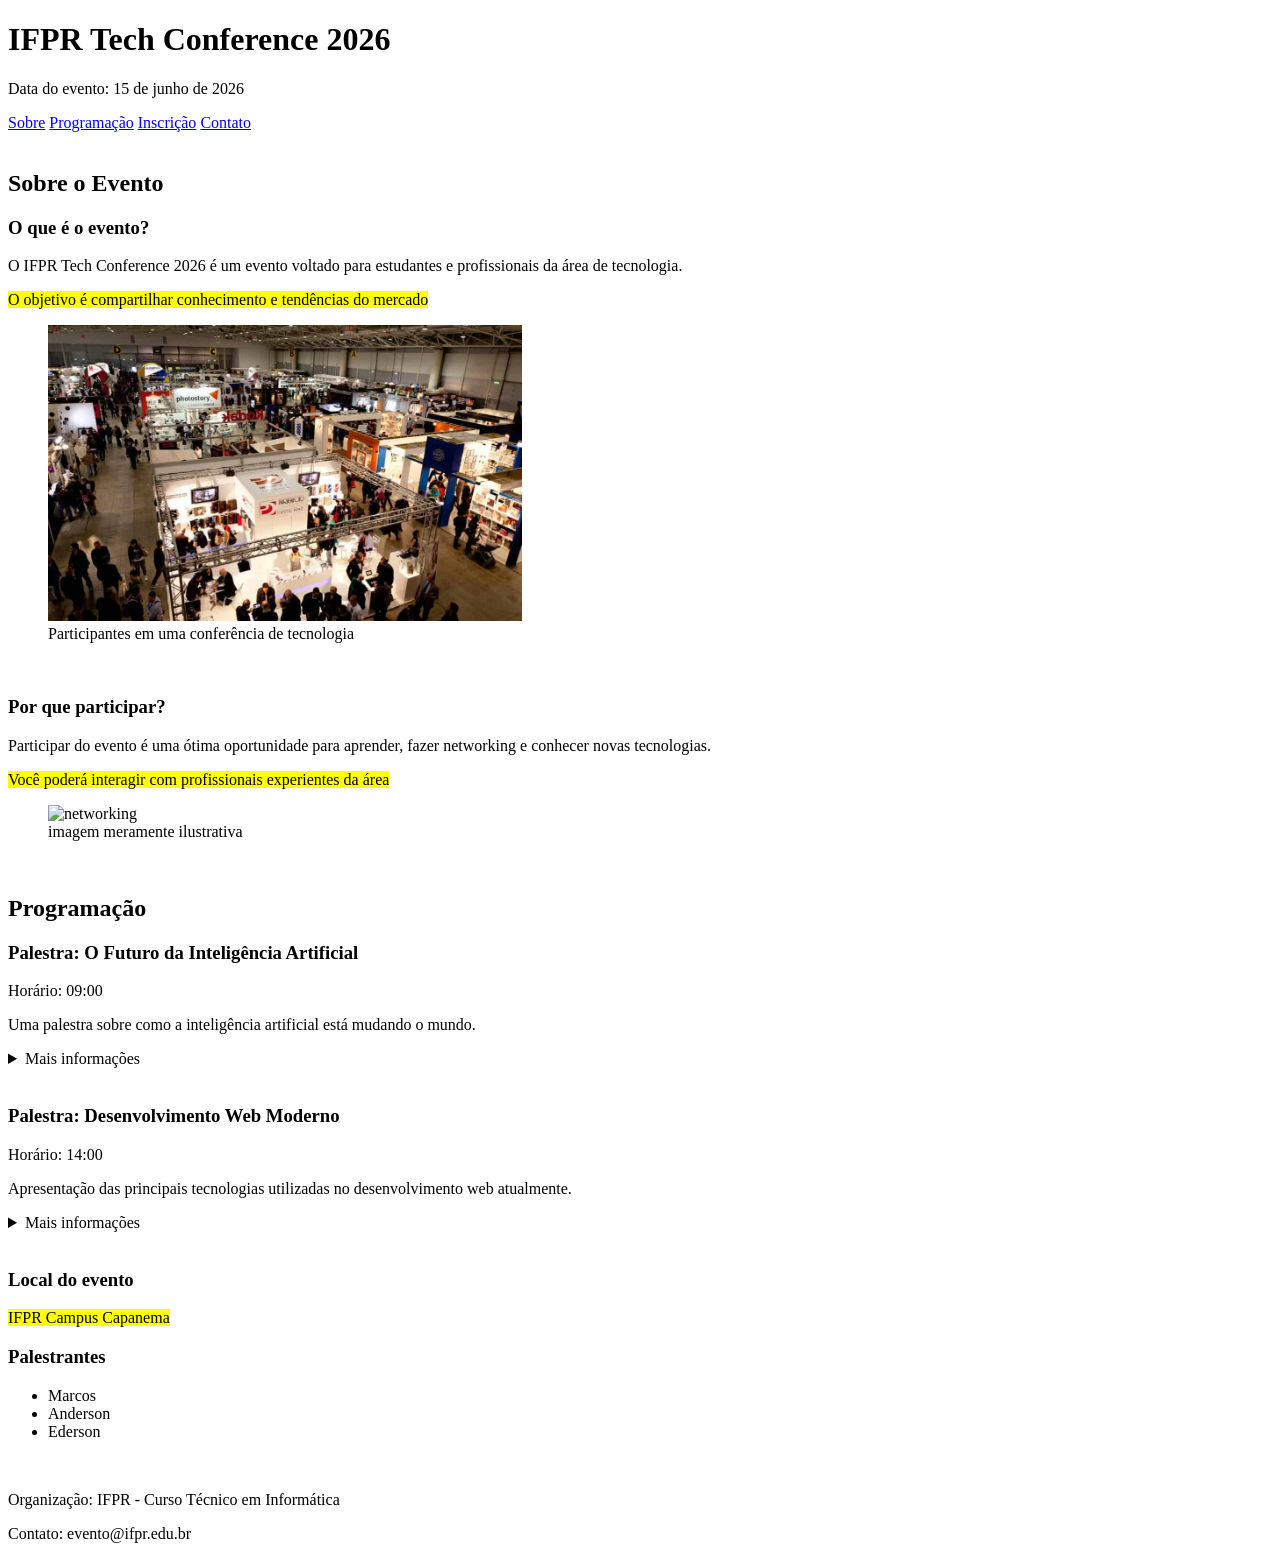
==== eventos.html @ 7dd4a231 "Add files via upload" ====
<!DOCTYPE html>
<html lang="en">
<head>
    <meta charset="UTF-8">
    <meta name="viewport" content="width=device-width, initial-scale=1.0">
    <title>eventos.html</title>
</head>
<body>
    <header>
        <h1>IFPR Tech Conference 2026</h1>
        <p>Data do evento: <time datetime="2026-06-15">15 de junho de 2026</time></p>
        <nav>
            <a href="#">Sobre</a>
            <a href="#">Programação</a>
            <a href="#">Inscrição</a>
            <a href="#">Contato</a>
        </nav>
    </header>
    <main>
        <br>
        <section>
            <h2>Sobre o Evento</h2>
            <article>
                <h3>O que é o evento?</h3>
                <p>O IFPR Tech Conference 2026 é um evento voltado para estudantes e profissionais da área de tecnologia.</p>
                <p><mark>O objetivo é compartilhar conhecimento e tendências do mercado</mark></p>
                <figure>
                    <img src="imagens/evento tecnologia.jpg" alt="evento de tecnologia" width="40%">
                    <figcaption>Participantes em uma conferência de tecnologia</figcaption>
                </figure>
            </article>
            <br>
            <article>
                <h3>Por que participar?</h3>
                <p>Participar do evento é uma ótima oportunidade para aprender, fazer networking e conhecer novas tecnologias.</p>
                <p><mark>Você poderá interagir com profissionais experientes da área</mark></p>
                <figure>
                    <img src="imagens/networking.jfif" alt="networking" width="40%">
                    <figcaption>imagem meramente ilustrativa</figcaption>
                </figure>
            </article>
        </section>
        <br>
        <section>
            <h2>Programação</h2>
            <article>
                <h3>Palestra: O Futuro da Inteligência Artificial</h3>
                <p>Horário: <time datetime="2026-06-15T09:00">09:00</time></p>
                <p>Uma palestra sobre como a inteligência artificial está mudando o mundo.</p>
                <details>
                    <summary>Mais informações</summary>
                    <p>Serão abordados temas como aprendizado de máquina, automação e impactos no mercado de trabalho.</p>
                </details>
            </article>
            <br>
            <article>
                <h3>Palestra: Desenvolvimento Web Moderno</h3>
                <p>Horário: <time datetime="2026-06-15T14:00">14:00</time></p>
                <p>Apresentação das principais tecnologias utilizadas no desenvolvimento web atualmente.</p>
                <details>
                    <summary>Mais informações</summary>
                    <p>Serão apresentados frameworks modernos, boas práticas e tendências do mercado.</p>
                </details>
            </article>
            <br>
            <aside>
                <h3>Local do evento</h3>
                <p><mark>IFPR Campus Capanema</mark></p>
                <h3>Palestrantes</h3>
                <ul>
                    <li>Marcos</li>
                    <li>Anderson</li>
                    <li>Ederson</li>
                </ul>
            </aside>
        </section>
    </main>
    <br>
    <footer>
        <p>Organização: IFPR - Curso Técnico em Informática</p>
        <p>Contato: evento@ifpr.edu.br</p>
    </footer>
</body>
</html>
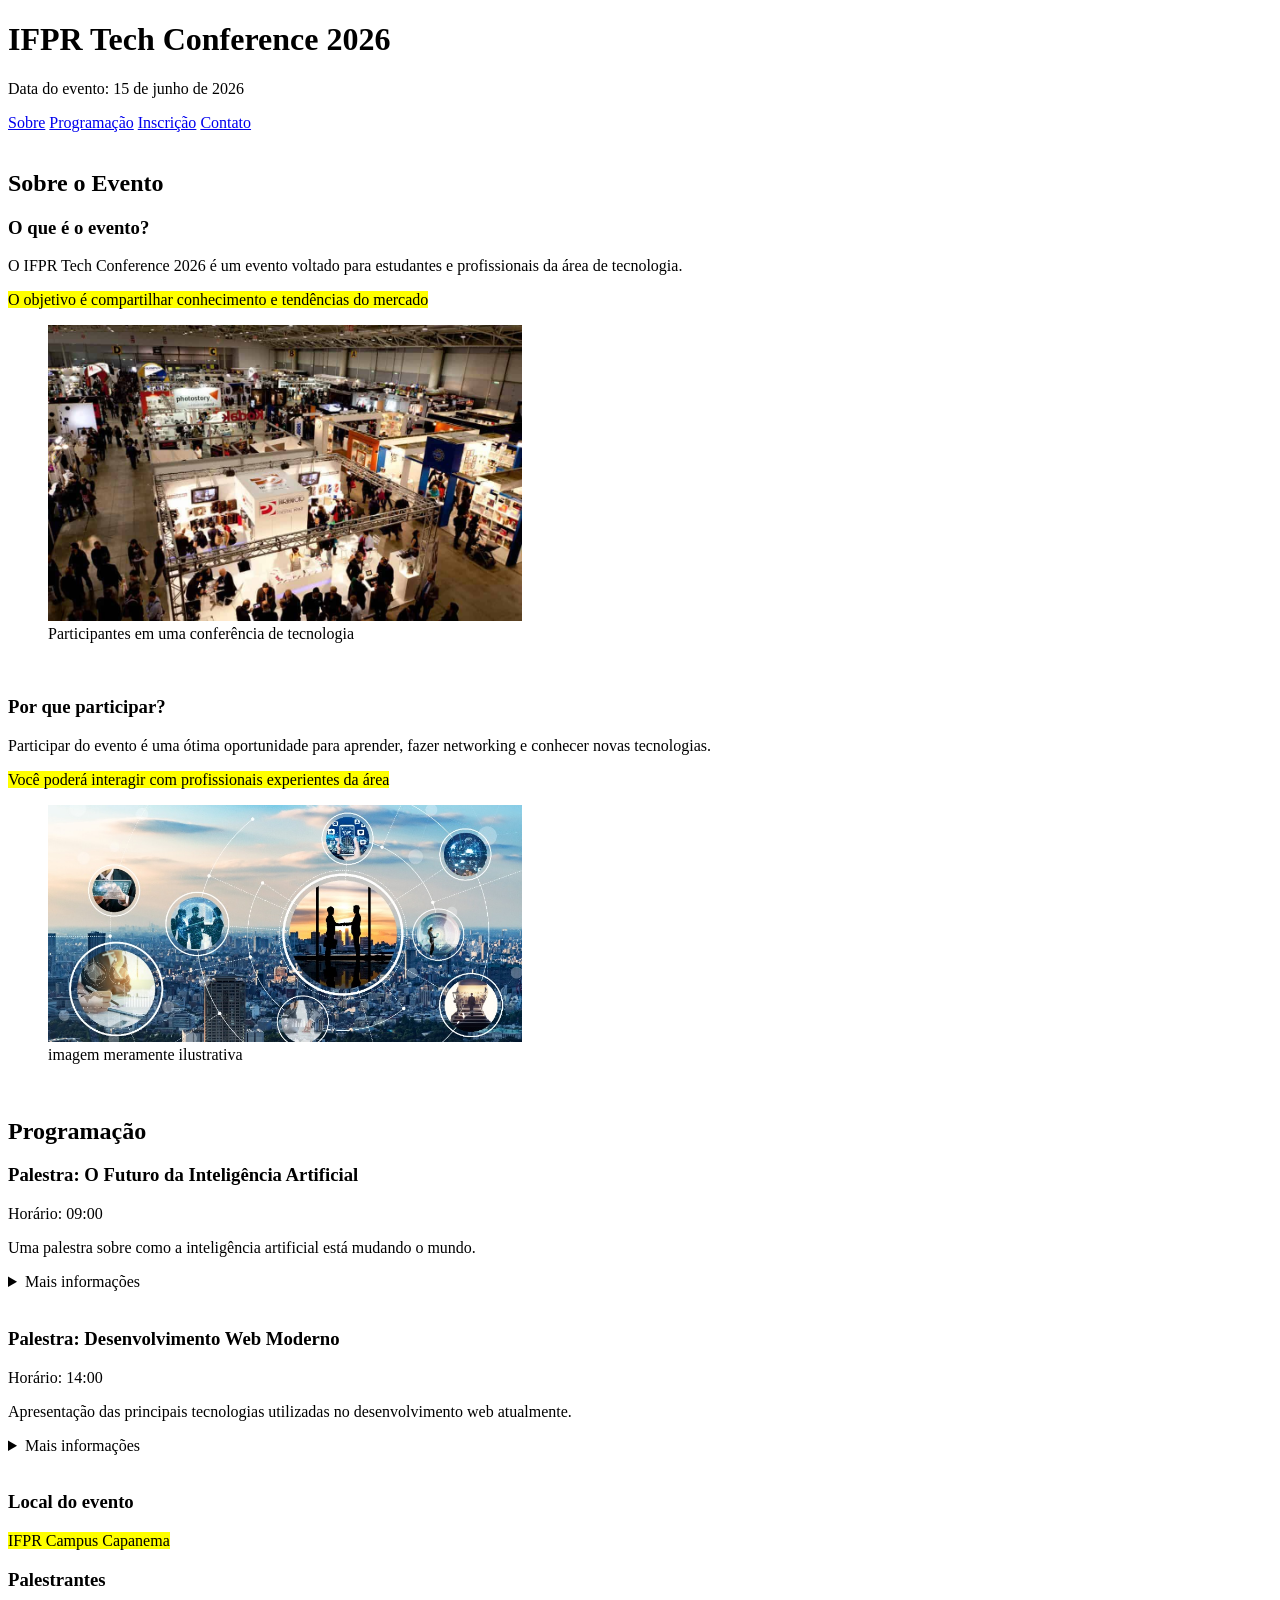
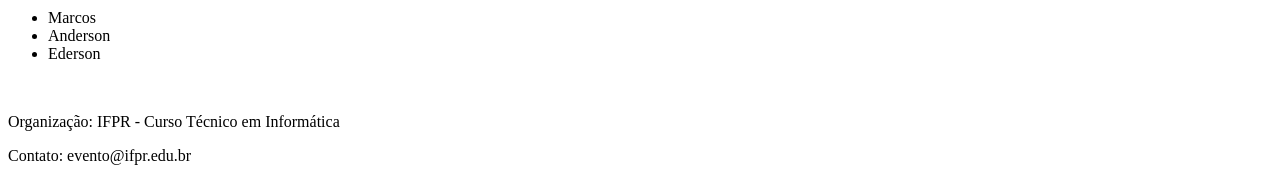
==== commit c60a8148: "corrigindo imagem network" ====
--- a/eventos.html
+++ b/eventos.html
@@ -35,7 +35,7 @@
                 <p>Participar do evento é uma ótima oportunidade para aprender, fazer networking e conhecer novas tecnologias.</p>
                 <p><mark>Você poderá interagir com profissionais experientes da área</mark></p>
                 <figure>
-                    <img src="imagens/networking.jfif" alt="networking" width="40%">
+                    <img src="imagens/networking.jpg" alt="networking" width="40%">
                     <figcaption>imagem meramente ilustrativa</figcaption>
                 </figure>
             </article>
@@ -81,4 +81,4 @@
         <p>Contato: evento@ifpr.edu.br</p>
     </footer>
 </body>
-</html>+</html>
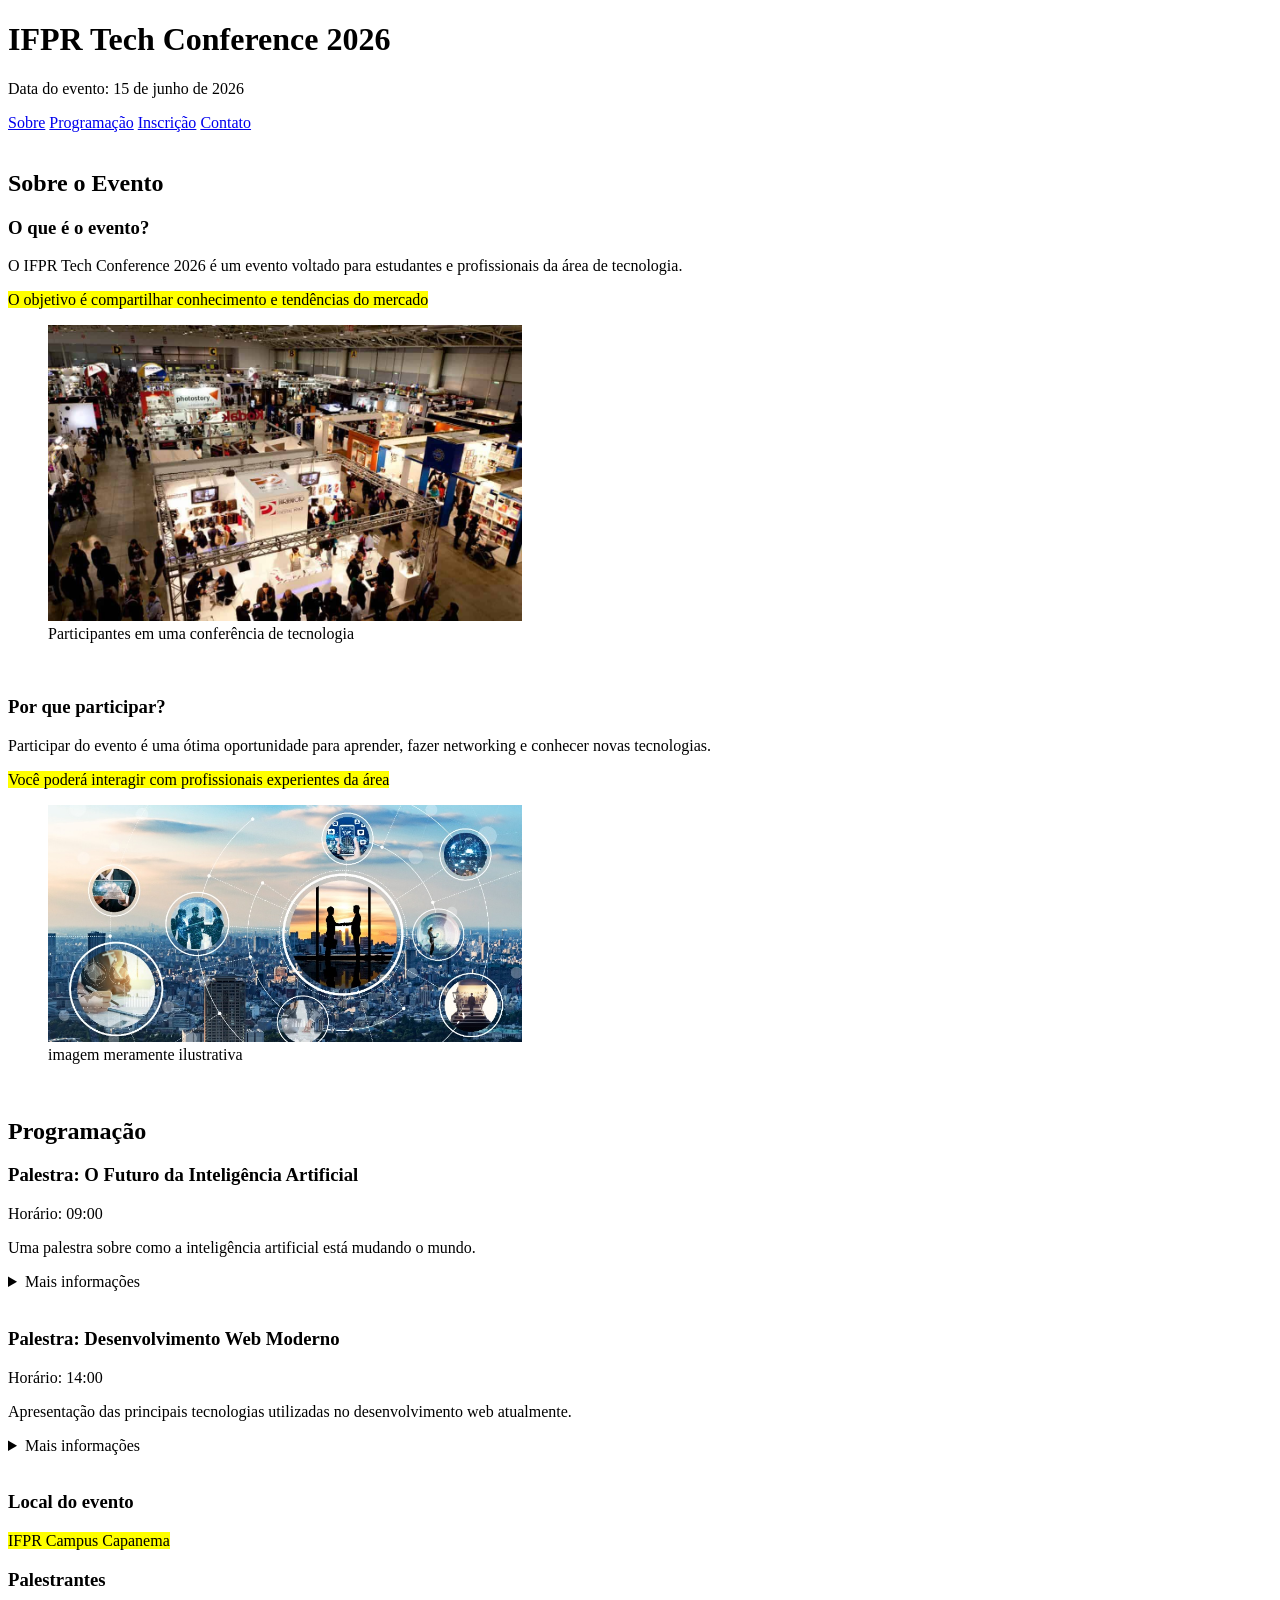
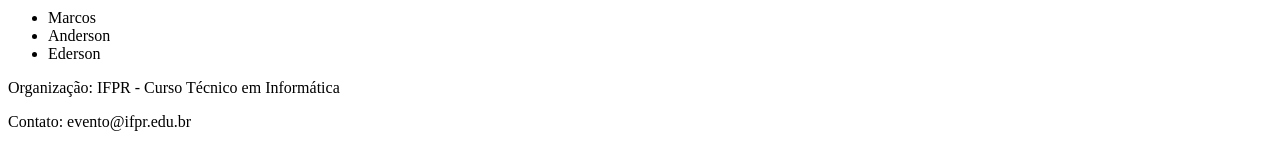
==== commit 01254206: "tirando um br para melhorar o css" ====
--- a/eventos.html
+++ b/eventos.html
@@ -75,7 +75,6 @@
             </aside>
         </section>
     </main>
-    <br>
     <footer>
         <p>Organização: IFPR - Curso Técnico em Informática</p>
         <p>Contato: evento@ifpr.edu.br</p>
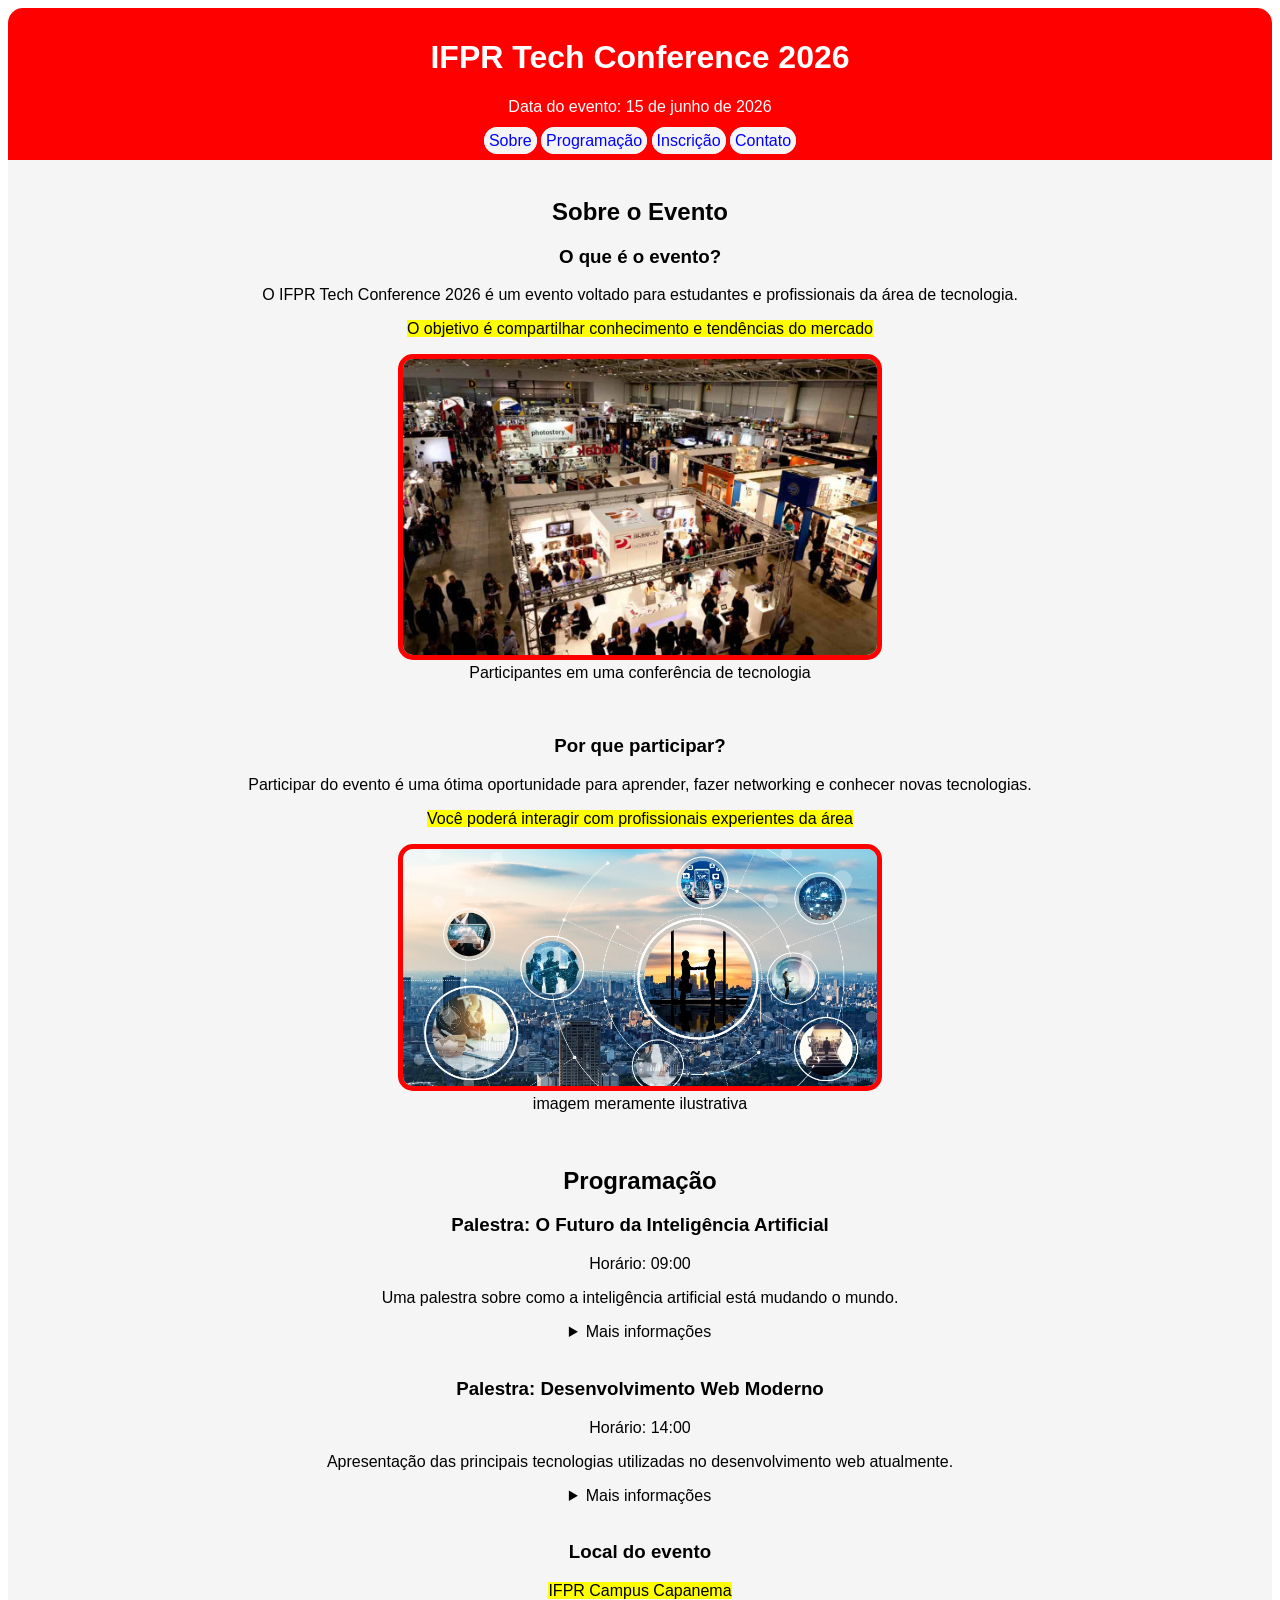
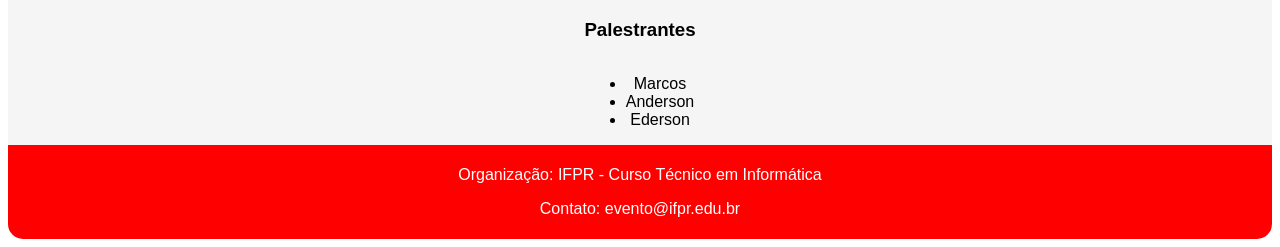
==== commit 2253e96b: "adicionando css" ====
--- a/eventos.html
+++ b/eventos.html
@@ -3,6 +3,7 @@
 <head>
     <meta charset="UTF-8">
     <meta name="viewport" content="width=device-width, initial-scale=1.0">
+    <link rel="stylesheet" href="eventos.css">
     <title>eventos.html</title>
 </head>
 <body>
--- a/eventos.css
+++ b/eventos.css
@@ -0,0 +1,55 @@
+header {
+    background-color:red;
+    color: white;
+    font-family: Verdana, Geneva, Tahoma, sans-serif;
+    text-align: center;
+    border: 5px solid red;
+    padding: 5px;
+    border-top-left-radius: 15px;
+    border-top-right-radius: 15px;
+}
+
+a:link {
+    color: blue;
+}
+
+a:visited {
+    color: blueviolet;
+}
+
+a:hover {
+    color: black;
+}
+
+main {
+    background-color: whitesmoke;
+    color: black;
+    font-family: Verdana, Geneva, Tahoma, sans-serif;
+    text-align: center;
+}
+
+ul {
+    display: inline-block;
+}
+
+footer {
+    background-color: red;
+    color: white;
+    font-family: Verdana, Geneva, Tahoma, sans-serif;
+    text-align: center;
+    border: 5px solid red;
+    border-bottom-left-radius: 15px;
+    border-bottom-right-radius: 15px;
+}
+
+img {
+    border: 5px solid red ;
+    border-radius: 15px;
+}
+
+nav a:link {
+    border: 5px solid whitesmoke;
+    border-radius: 15px;
+    background-color: whitesmoke;
+    text-decoration: none;
+}
